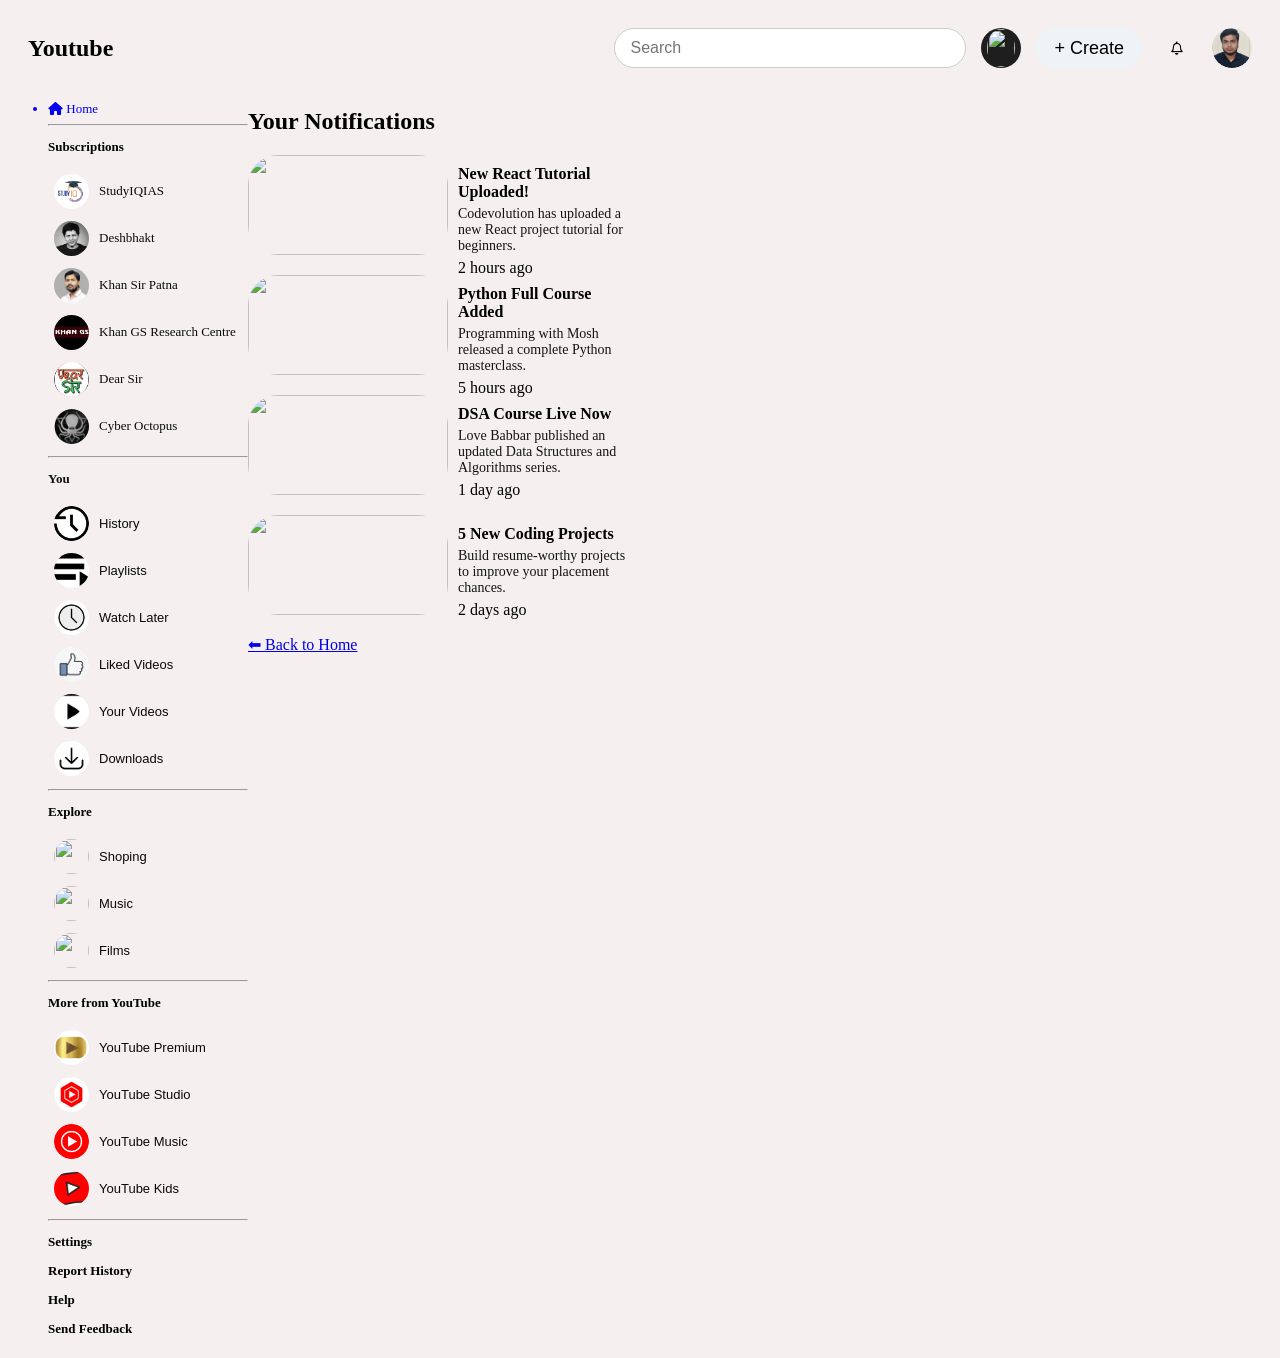
==== notification.html @ 0508a7a5 "Refactor styles and structure for YouTube page layout; add notification feature" ====
<!DOCTYPE html>
<html lang="en">
<head>
    <meta charset="UTF-8">
    <meta name="viewport" content="width=device-width, initial-scale=1.0">
    <title>YouTube</title>

    <link rel="stylesheet" href="https://cdnjs.cloudflare.com/ajax/libs/font-awesome/6.5.0/css/all.min.css">
    <link rel="stylesheet" href="youtube.css">
    <link rel="stylesheet" href="notification.css">
</head>

<body class="youtube-body">

<!-- TOP BAR -->
<div class="top-bar">
    <h2>Youtube</h2>

    <div class="text-box">
        <input id="textbox" type="text" placeholder="Search">
        <button id="mic-button">
            <img src="https://media.istockphoto.com/id/1478928396/video/microphone-icon.jpg?s=640x640&k=20&c=WTIdYRZZ4aHIvYzcde_yH_m28QQvtADXV55L6L_1zMs=">
        </button>

        <button id="create">+ Create</button>

        <button class="notification-btn">
            <i class="fa-regular fa-bell"></i>
            <span class="badge"></span>
        </button>

        <button id="profile">
            <img src="profile.jpeg">
        </button>
    </div>
</div>

<!-- MAIN LAYOUT -->
<div class="main-layout">

    <!-- LEFT SIDEBAR -->
    <div class="content-left">
        <ul>
            <a href="index.html" class="subscription-link" style="text-decoration: none;">
            <li><i class="fa-solid fa-house"></i> Home</li>
            </a>
            <hr>
            
            <div class="subscriptions">
                <h3>Subscriptions</h3>

                <a href="https://www.youtube.com/@StudyIQEducationLtd" class="subscription-link" style="text-decoration: none;">
                    <div class="subscription">
                        <img src="rightlogo/studyiqias.png">StudyIQIAS
                    </div>
                </a>
                
                <a href="https://www.youtube.com/results?search_query=deshbhakt" class="subscription-link" style="text-decoration: none;">
                    <div class="subscription">
                        <img src="rightlogo/deshbhakt.jpg">Deshbhakt
                    </div>
                </a>
                <a href="https://www.youtube.com/@KhanSirPatnaKhanGs" class="subscription-link" style="text-decoration: none;">
                    <div class="subscription">
                        <img src="rightlogo/khansir.jpg">Khan Sir Patna
                    </div>
                </a>
                <a href="https://www.youtube.com/@khangsresearchcentre1685" class="subscription-link" style="text-decoration: none;">
                    <div class="subscription">
                        <img src="rightlogo/khangs.jpg">Khan GS Research Centre
                    </div>
                </a>
                <a href="https://www.youtube.com/@DearSir" class="subscription-link" style="text-decoration: none;">
                    <div class="subscription">
                        <img src="rightlogo/dearsir.png">Dear Sir
                    </div>
                </a>
                <a href="https://www.youtube.com/@cyberoctopus9635" class="subscription-link" style="text-decoration: none;">
                    <div class="subscription">
                        <img src="rightlogo/cyberoctupus.jpg">Cyber Octopus
                    </div>
                </a>
            </div>

            <hr>

            <div class="you">
                <h3 class="righthead">You</h3>
                <button class="subscription" href="https://www.youtube.com/feed/history"><img src="rightlogo/history.png">History</button>
                <button class="subscription"><img src="rightlogo/playlist.png">Playlists</button>
                <button class="subscription"><img src="rightlogo/watchlater.png">Watch Later</button>
                <button class="subscription"><img src="rightlogo/Liked.png">Liked Videos</button>
                <button class="subscription"><img src="rightlogo/yourvideos.png">Your Videos</button>
                <button class="subscription"><img src="rightlogo/download1.png">Downloads</button>
            </div>

            <hr>

            <div class="explore">
                <h3>Explore</h3>
                <button class="subscription"><img src="rightlogo/shopping.png">Shoping</button>
                <button class="subscription"><img src="rightlogo/music.png">Music</button>
                <button class="subscription"><img src="rightlogo/films.png">Films</button>
            </div>

            <hr>

            <div class="more-from-youtube">
                <h3>More from YouTube</h3>
                <button class="subscription"><img src="rightlogo/youtube.jpg">YouTube Premium</button>
                <button class="subscription"><img src="rightlogo/youtubestudio.png">YouTube Studio</button>
                <button class="subscription"><img src="rightlogo/youtubemusic.png">YouTube Music</button>
                <button class="subscription"><img src="rightlogo/youtubekids.png">YouTube Kids</button>
            </div>

            <hr>

            <h3>Settings</h3>
            <h3>Report History</h3>
            <h3>Help</h3>
            <h3>Send Feedback</h3>
        </ul>
    </div>


    <!-- RIGHT notification AREA -->



<div class="notification-container">

    <h2 class="notification-title">Your Notifications</h2>

    <!-- Notification 1 -->
    <div class="notification-card">
        <img src="https://img.youtube.com/vi/JB9kq_3cRuM/hqdefault.jpg" class="notification-img">

        <div class="notification-content">
            <strong>New React Tutorial Uploaded!</strong>
            <p>Codevolution has uploaded a new React project tutorial for beginners.</p>
            <div class="notification-time">2 hours ago</div>
        </div>
    </div>

    <!-- Notification 2 -->
    <div class="notification-card">
        <img src="https://img.youtube.com/vi/pNtkOZuWetg/hqdefault.jpg" class="notification-img">

        <div class="notification-content">
            <strong>Python Full Course Added</strong>
            <p>Programming with Mosh released a complete Python masterclass.</p>
            <div class="notification-time">5 hours ago</div>
        </div>
    </div>

    <!-- Notification 3 -->
    <div class="notification-card">
        <img src="https://img.youtube.com/vi/au-Oixsfpmk/hqdefault.jpg" class="notification-img">

        <div class="notification-content">
            <strong>DSA Course Live Now</strong>
            <p>Love Babbar published an updated Data Structures and Algorithms series.</p>
            <div class="notification-time">1 day ago</div>
        </div>
    </div>

    <!-- Notification 4 -->
    <div class="notification-card">
        <img src="https://img.youtube.com/vi/mZShTDwj33M/hqdefault.jpg" class="notification-img">

        <div class="notification-content">
            <strong>5 New Coding Projects</strong>
            <p>Build resume-worthy projects to improve your placement chances.</p>
            <div class="notification-time">2 days ago</div>
        </div>
    </div>

    <a href="index.html" class="back-btn">⬅ Back to Home</a>

</div>
---- youtube.css ----
.youtube-body{
    background-color: #f5efeff1;
}

/* MAIN HEADER BAR */
.top-bar {
    display: flex;
    align-items: center;
    justify-content: space-between;   /* CHANGED */
    padding: 0 20px;                  /* CHANGED */
    height: 80px;                     /* CHANGED */
}
.righthead{
    font-size: 90px;
    font-weight: 700;
    color: #121212;
}

/* CENTER SEARCH AREA */
.text-box {
    display: flex;
    align-items: center;
    gap: 15px;

    padding-left: 0;                 /* CHANGED (removed fake centering) */
}

/* Search box styling */
#textbox {
    width: 300px;
    padding: 10px 35px 10px 15px;
    font-size: 16px;
    border: 1px solid #ccc;
    border-radius: 65px;
    outline: none;
}

/* Optional clean focus effect */
#textbox:focus {
    border-color: #1a73e8;
}

/* MIC BUTTON */
#mic-button{
   border-radius: 50%;               /* CHANGED */
   height: 40px;                     /* CHANGED */
   width: 40px;                      /* CHANGED */
   background-color: rgb(30,30,30);  /* CHANGED */
   border: none;                     /* CHANGED */
   cursor: pointer;                 /* CHANGED */                 /* CHANGED (added padding for better click area) */
}

#mic-button img {
    width: 100%;
    height: 100%;
    object-fit: cover;
    border-radius: 50%;              /* CHANGED */
}

/* CREATE BUTTON */
#create{
    height: 40px;
    padding: 0 18px;                 /* CHANGED (removed fixed width) */
    border-radius: 20px;
    background-color: rgb(238, 243, 248);
    border: none;
    color: rgb(0, 0, 0);
    font-size: 18px;
    cursor: pointer;
}

#create:hover {
    background-color: rgb(208, 213, 213);   /* CHANGED */
}

/* NOTIFICATION */
.notification-btn{
    height: 40px;
    width: 40px;
    border-radius: 50%;              /* CHANGED */
    background: transparent;         /* CHANGED */
    border: none;                    /* CHANGED */
    cursor: pointer;                /* CHANGED */
    color: rgb(10, 9, 9);                   /* CHANGED */
}
.badge{
    color: rgb(229, 10, 10);
}
.notification-btn:hover{
    background-color: rgba(229, 233, 230, 0.922);  /* CHANGED */
}

/* PROFILE */
#profile{
    height: 40px;
    width: 40px;
    border-radius: 50%;              /* CHANGED */
    background: transparent;         /* CHANGED */
    border: none;                    /* CHANGED */
    padding: 0;                      /* CHANGED */
    overflow: hidden;               /* CHANGED */
    cursor: pointer;                /* CHANGED */
}

#profile img {
    width: 100%;
    height: 100%;
    object-fit: cover;
    border-radius: 50%;              /* CHANGED */
}
#subscription{
    border-radius: 50%;               /* CHANGED */
   height: 40px;                     /* CHANGED */
   width: 40px;                      /* CHANGED */
   background-color: rgb(30,30,30);  /* CHANGED */
   border: none;                     /* CHANGED */
   cursor: pointer; 
}
#subscription img {
    width: 100%;
    height: 100%;
    object-fit: cover;
    border-radius: 50%;  
}

.subscription {
    display: flex;            /* KEY FIX */
    align-items: center;      /* vertical centering */
    gap: 10px;
    border: none;
    background: transparent;
    color: rgb(10, 10, 10);
    font-size: 13px; /* smaller like YouTube */
    cursor: pointer;
    padding: 6px;
}

.subscription img {
    width: 35px;
    height: 35px;
    border-radius: 50%;
    object-fit: cover;
    display: block;           /* removes baseline shift */
}

.subscription:hover {
    background: rgba(78, 73, 73, 0.1);
    border-radius: 8px;
}
/* ===== MAIN SIDE BY SIDE LAYOUT (REQUIRED) ===== */

.main-layout {
    display: flex;        /* THIS forces left + right horizontally */
}

/* LEFT COLUMN */
.content-left {
    width: 240px;         /* fixed sidebar width */
    flex-shrink: 0;
}

/* Sidebar text smaller like YouTube */
.content-left ul,
.content-left h3,
.content-left li {
    font-size: 13px;
}

/* RIGHT COLUMN */
.content-right {
    flex: 1;
    padding: 20px;

    display: grid;
    grid-template-columns: repeat(auto-fill, minmax(340px, 1fr)); /* Increased min width */
    gap: 30px;                 /* space between videos */
    align-items: start;
}
.video-section-title {
    grid-column: 1 / -1;
    font-size: 22px;
    font-weight: 700;
    margin-bottom: 18px;
    margin-top: 0;
    color: #222;
    letter-spacing: -0.5px;
}
.video-card {
    position: relative;
    width: 100%;
    overflow: hidden;

}

.video-card img{
    width: 100%;
    height: auto;          /* PREVENTS CUTTING */
    display: block;
    border-radius: 16px;  /* smoother, safer curve */
}
.video-info {
    margin-top: 10px;
}
.video-title {
    font-size: 16px;
    font-weight: 500;
    color: #333;
    margin-bottom: 5px;
}
.video-channel {
    font-size: 14px;
    color: #666;
}


.content{
    margin-left:220px;
    margin-top:80px;
    padding:20px;
}

.video-grid{
    display:grid;
    grid-template-columns:repeat(auto-fill,minmax(280px,1fr));
    gap:20px;
}

.video-card{
    background:#fff;
    color:#000;
    text-decoration:none;
    border-radius: 20px;;
}
/* THUMBNAIL FIX */
.thumbnail{
    width:100%;
    aspect-ratio:16/9;   /* forces YouTube ratio */
    object-fit:cover;    /* prevents stretching */
    border-radius:10px;
}

.video-info{
    display:flex;
    margin-top:10px;
}

.p1rofile-picture {
    width: 100%;
    height: 100%;
    border-radius: 50%;
    object-fit: cover;
    margin-right: 10px;
    border: 2px solid #fff;
    box-sizing: border-box;
    background: #fff;
    display: block;
    overflow: hidden;
}
.channelprofile {    
    width: 80px;
    height: 50px;
    border: none;
    background: transparent;
    padding: 0;
    cursor: pointer;
    border-radius: 40px;
}
.channelprofile img {
    width: 50%;
    height: 80%;
    object-fit: cover;
    border-radius: 50%;
    border-radius: 40px;
}

.video-title{
    font-size:14px;
    font-weight:bold;
}

.video-meta{
    font-size:12px;
    color:#606060;
}

@media(max-width:768px){
    .sidebar{display:none;}
    .content{margin-left:0;}
    .search-box{width:60%;}
}

.video-link {
    text-decoration: none;
    color: inherit;
    display: block;
}

.video-card {
    cursor: pointer;
}
.video-card {
    transition: transform .2s ease, box-shadow .2s ease;
}

.video-card:hover {
    transform: translateX(-2px) scale(1.02);
    box-shadow: 0 6px 18px rgba(0,0,0,.25);
}
---- notification.css ----
.notification-container{
    display: flex;
    flex-direction: column;

}
.notification-card :hover{
    background-color: #afa8a8;
    
}
.notification-card{
     height: 100px;
    width:400px;
    display: flex;
    flex-direction: row;
    margin-bottom: 20px;
}
.notification-card img{
    height:100px;
    width:200px;
    object-fit: cover;
    display: flex;
    border-radius: 30px;
}
.notification-card .notification-content{
    display: flex;
    flex-direction: column;
    gap: 5px;
    padding: 10px;
    width: 100%;
}
.notification-card .notification-content p{
    margin: 0;
    font-size: 14px;
    color: #151414;
}
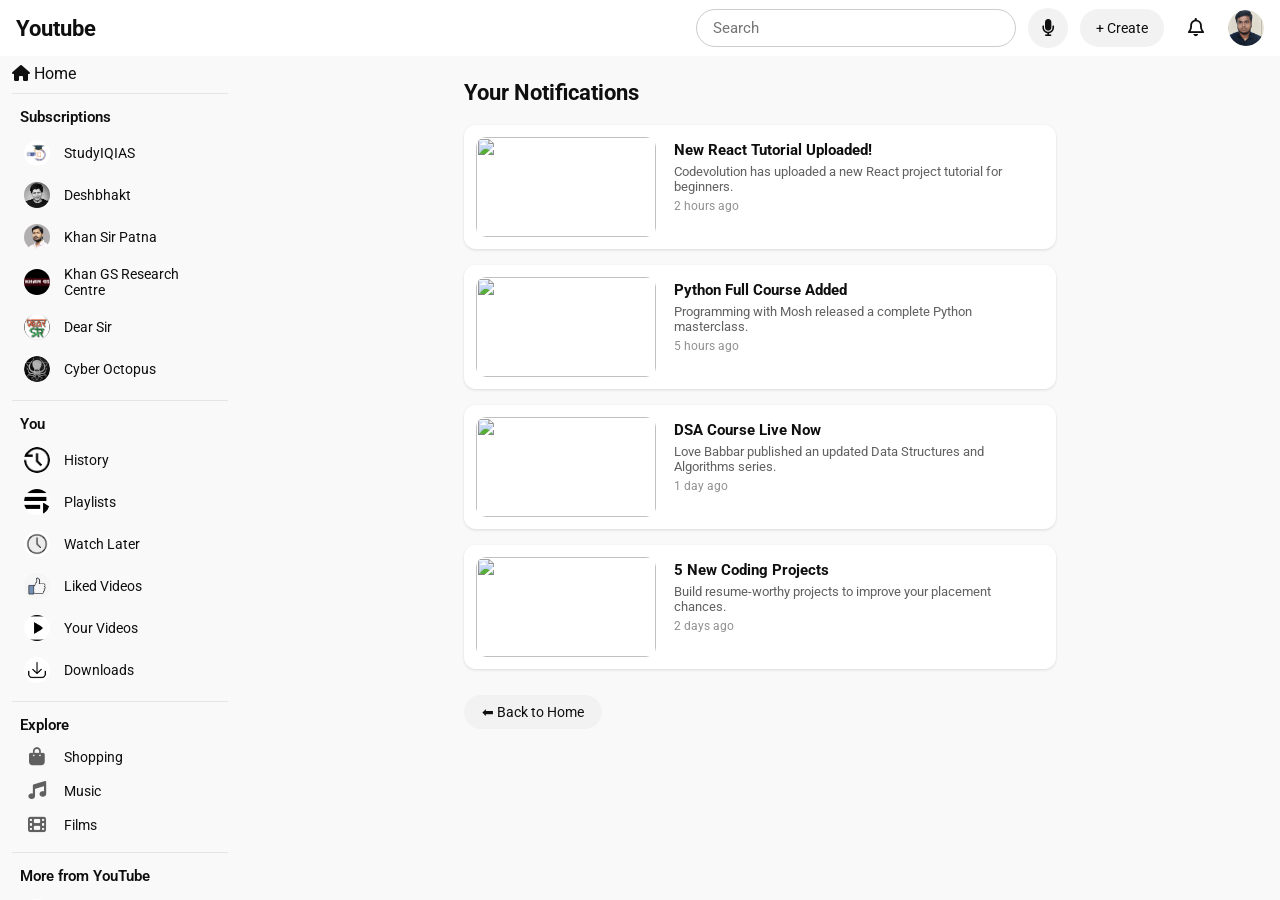
==== commit 78509560: "Improve page design and fix CSS mistakes - Add Roboto font (YouTube's real font) to both pages - Rep" ====
--- a/notification.html
+++ b/notification.html
@@ -5,6 +5,8 @@
     <meta name="viewport" content="width=device-width, initial-scale=1.0">
     <title>YouTube</title>
 
+    <link rel="preconnect" href="https://fonts.googleapis.com">
+    <link href="https://fonts.googleapis.com/css2?family=Roboto:wght@400;500;700&display=swap" rel="stylesheet">
     <link rel="stylesheet" href="https://cdnjs.cloudflare.com/ajax/libs/font-awesome/6.5.0/css/all.min.css">
     <link rel="stylesheet" href="youtube.css">
     <link rel="stylesheet" href="notification.css">
@@ -18,8 +20,8 @@
 
     <div class="text-box">
         <input id="textbox" type="text" placeholder="Search">
-        <button id="mic-button">
-            <img src="https://media.istockphoto.com/id/1478928396/video/microphone-icon.jpg?s=640x640&k=20&c=WTIdYRZZ4aHIvYzcde_yH_m28QQvtADXV55L6L_1zMs=">
+        <button id="mic-button" title="Search with your voice">
+            <i class="fa-solid fa-microphone"></i>
         </button>
 
         <button id="create">+ Create</button>
@@ -98,9 +100,9 @@
 
             <div class="explore">
                 <h3>Explore</h3>
-                <button class="subscription"><img src="rightlogo/shopping.png">Shoping</button>
-                <button class="subscription"><img src="rightlogo/music.png">Music</button>
-                <button class="subscription"><img src="rightlogo/films.png">Films</button>
+                <button class="subscription"><i class="fa-solid fa-bag-shopping"></i>Shopping</button>
+                <button class="subscription"><i class="fa-solid fa-music"></i>Music</button>
+                <button class="subscription"><i class="fa-solid fa-film"></i>Films</button>
             </div>
 
             <hr>
--- a/youtube.css
+++ b/youtube.css
@@ -1,309 +1,362 @@
-.youtube-body{
-    background-color: #f5efeff1;
-}
-
-/* MAIN HEADER BAR */
+/* =========================================================
+   YOUTUBE WEBPAGE - MAIN STYLESHEET
+   My first HTML & CSS project :)
+   The page has 3 main parts:
+     1. Top bar      (logo, search box, buttons)
+     2. Left sidebar (subscriptions, you, explore)
+     3. Right side   (grid of video cards)
+   ========================================================= */
+
+
+/* ---------- 1. GLOBAL STYLES (apply to the whole page) ---------- */
+
+/* Remove default browser padding so things line up nicely */
+* {
+    box-sizing: border-box;
+}
+
+body.youtube-body {
+    font-family: Roboto, Arial, sans-serif;   /* YouTube's real font */
+    background-color: #f9f9f9;                /* light grey page background */
+    color: #0f0f0f;                           /* almost-black text */
+    margin: 0;
+}
+
+
+/* ---------- 2. TOP BAR (header) ---------- */
+
 .top-bar {
-    display: flex;
-    align-items: center;
-    justify-content: space-between;   /* CHANGED */
-    padding: 0 20px;                  /* CHANGED */
-    height: 80px;                     /* CHANGED */
-}
-.righthead{
-    font-size: 90px;
+    display: flex;                     /* puts items in one row */
+    align-items: center;               /* center them vertically */
+    justify-content: space-between;    /* logo left, search right */
+    height: 56px;
+    padding: 0 16px;
+    background-color: #ffffff;
+    position: sticky;                  /* header stays visible when scrolling */
+    top: 0;
+    z-index: 10;                       /* keeps header above the videos */
+}
+
+.top-bar h2 {
+    margin: 0;
+    font-size: 22px;
     font-weight: 700;
-    color: #121212;
-}
-
-/* CENTER SEARCH AREA */
+}
+
+/* Search area: text input + mic + create + bell + profile */
 .text-box {
     display: flex;
     align-items: center;
-    gap: 15px;
-
-    padding-left: 0;                 /* CHANGED (removed fake centering) */
-}
-
-/* Search box styling */
+    gap: 12px;                         /* space between the buttons */
+}
+
+/* The search input (rounded pill like YouTube) */
 #textbox {
-    width: 300px;
-    padding: 10px 35px 10px 15px;
-    font-size: 16px;
-    border: 1px solid #ccc;
-    border-radius: 65px;
+    width: 320px;
+    padding: 9px 16px;
+    font-size: 15px;
+    font-family: inherit;
+    border: 1px solid #cccccc;
+    border-radius: 24px;
     outline: none;
 }
 
-/* Optional clean focus effect */
+/* Blue border when the user clicks inside the search box */
 #textbox:focus {
-    border-color: #1a73e8;
-}
-
-/* MIC BUTTON */
-#mic-button{
-   border-radius: 50%;               /* CHANGED */
-   height: 40px;                     /* CHANGED */
-   width: 40px;                      /* CHANGED */
-   background-color: rgb(30,30,30);  /* CHANGED */
-   border: none;                     /* CHANGED */
-   cursor: pointer;                 /* CHANGED */                 /* CHANGED (added padding for better click area) */
-}
-
-#mic-button img {
-    width: 100%;
-    height: 100%;
-    object-fit: cover;
-    border-radius: 50%;              /* CHANGED */
-}
-
-/* CREATE BUTTON */
-#create{
-    height: 40px;
-    padding: 0 18px;                 /* CHANGED (removed fixed width) */
-    border-radius: 20px;
-    background-color: rgb(238, 243, 248);
-    border: none;
-    color: rgb(0, 0, 0);
-    font-size: 18px;
-    cursor: pointer;
-}
-
-#create:hover {
-    background-color: rgb(208, 213, 213);   /* CHANGED */
-}
-
-/* NOTIFICATION */
-.notification-btn{
+    border-color: #065fd4;
+}
+
+/* Round mic button next to the search box */
+#mic-button {
     height: 40px;
     width: 40px;
-    border-radius: 50%;              /* CHANGED */
-    background: transparent;         /* CHANGED */
-    border: none;                    /* CHANGED */
-    cursor: pointer;                /* CHANGED */
-    color: rgb(10, 9, 9);                   /* CHANGED */
-}
-.badge{
-    color: rgb(229, 10, 10);
-}
-.notification-btn:hover{
-    background-color: rgba(229, 233, 230, 0.922);  /* CHANGED */
-}
-
-/* PROFILE */
-#profile{
+    border-radius: 50%;                /* makes it a circle */
+    border: none;
+    background-color: #f2f2f2;
+    cursor: pointer;
+}
+
+#mic-button i {
+    font-size: 17px;
+    color: #0f0f0f;
+}
+
+#mic-button:hover {
+    background-color: #e5e5e5;
+}
+
+/* "+ Create" button */
+#create {
+    height: 38px;
+    padding: 0 16px;
+    border: none;
+    border-radius: 19px;
+    background-color: #f2f2f2;
+    color: #0f0f0f;
+    font-size: 14px;
+    font-family: inherit;
+    cursor: pointer;
+}
+
+#create:hover {
+    background-color: #e5e5e5;
+}
+
+/* Notification bell button */
+.notification-btn {
+    position: relative;                /* needed so the badge can sit on top of it */
     height: 40px;
     width: 40px;
-    border-radius: 50%;              /* CHANGED */
-    background: transparent;         /* CHANGED */
-    border: none;                    /* CHANGED */
-    padding: 0;                      /* CHANGED */
-    overflow: hidden;               /* CHANGED */
-    cursor: pointer;                /* CHANGED */
+    border: none;
+    border-radius: 50%;
+    background: transparent;
+    font-size: 18px;
+    color: #0f0f0f;
+    cursor: pointer;
+}
+
+/* The small red number on the bell (unique feature!) */
+.badge {
+    position: absolute;
+    top: -3px;
+    right: -5px;
+    background-color: #cc0000;         /* YouTube red */
+    color: #ffffff;
+    font-size: 10px;
+    font-weight: 700;
+    padding: 2px 5px;
+    border-radius: 10px;
+    border: 2px solid #ffffff;
+}
+
+.notification-btn:hover {
+    background-color: #e5e5e5;
+}
+
+/* Round profile picture button */
+#profile {
+    height: 36px;
+    width: 36px;
+    padding: 0;
+    border: none;
+    border-radius: 50%;
+    background: transparent;
+    overflow: hidden;
+    cursor: pointer;
 }
 
 #profile img {
     width: 100%;
     height: 100%;
+    object-fit: cover;                 /* stops the photo from stretching */
+    border-radius: 50%;
+}
+
+
+/* ---------- 3. MAIN LAYOUT (sidebar left + videos right) ---------- */
+
+/* Flexbox puts the two columns side by side */
+.main-layout {
+    display: flex;
+    align-items: flex-start;
+}
+
+/* LEFT COLUMN (sidebar) */
+.content-left {
+    width: 240px;
+    flex-shrink: 0;                    /* sidebar never gets squeezed */
+    padding: 8px 12px;
+    position: sticky;
+    top: 56px;
+    max-height: calc(100vh - 56px);
+    overflow-y: auto;
+}
+
+/* Remove the bullet points and default spacing of <ul> */
+.content-left ul {
+    list-style: none;
+    margin: 0;
+    padding: 0;
+}
+
+/* Section headings like "Subscriptions", "You", "Explore" */
+.content-left h3 {
+    font-size: 15px;
+    font-weight: 600;
+    color: #0f0f0f;
+    margin: 14px 8px 6px;
+}
+
+/* Fix the old 90px "righthead" mistake - keep it normal size */
+.righthead {
+    font-size: 15px;
+    font-weight: 600;
+}
+
+/* Thin grey separator lines */
+.content-left hr {
+    border: none;
+    border-top: 1px solid #e5e5e5;
+    margin: 10px 0;
+}
+
+/* One row inside the sidebar (icon + name) */
+.subscription {
+    display: flex;                     /* icon and text side by side */
+    align-items: center;
+    gap: 14px;
+    width: 100%;
+    padding: 8px 12px;
+    border: none;
+    border-radius: 10px;
+    background: transparent;
+    color: #0f0f0f;
+    font-family: inherit;
+    font-size: 14px;
+    text-align: left;                  /* buttons show text on the left */
+    cursor: pointer;
+}
+
+.subscription:hover {
+    background-color: #e5e5e5;         /* light grey hover effect */
+}
+
+/* Channel pictures in the sidebar */
+.subscription img {
+    width: 26px;
+    height: 26px;
+    border-radius: 50%;
     object-fit: cover;
-    border-radius: 50%;              /* CHANGED */
-}
-#subscription{
-    border-radius: 50%;               /* CHANGED */
-   height: 40px;                     /* CHANGED */
-   width: 40px;                      /* CHANGED */
-   background-color: rgb(30,30,30);  /* CHANGED */
-   border: none;                     /* CHANGED */
-   cursor: pointer; 
-}
-#subscription img {
-    width: 100%;
-    height: 100%;
-    object-fit: cover;
-    border-radius: 50%;  
-}
-
-.subscription {
-    display: flex;            /* KEY FIX */
-    align-items: center;      /* vertical centering */
-    gap: 10px;
-    border: none;
-    background: transparent;
-    color: rgb(10, 10, 10);
-    font-size: 13px; /* smaller like YouTube */
-    cursor: pointer;
-    padding: 6px;
-}
-
-.subscription img {
-    width: 35px;
-    height: 35px;
-    border-radius: 50%;
-    object-fit: cover;
-    display: block;           /* removes baseline shift */
-}
-
-.subscription:hover {
-    background: rgba(78, 73, 73, 0.1);
-    border-radius: 8px;
-}
-/* ===== MAIN SIDE BY SIDE LAYOUT (REQUIRED) ===== */
-
-.main-layout {
-    display: flex;        /* THIS forces left + right horizontally */
-}
-
-/* LEFT COLUMN */
-.content-left {
-    width: 240px;         /* fixed sidebar width */
-    flex-shrink: 0;
-}
-
-/* Sidebar text smaller like YouTube */
-.content-left ul,
-.content-left h3,
-.content-left li {
-    font-size: 13px;
-}
-
-/* RIGHT COLUMN */
+}
+
+/* Font Awesome icons (used where images were missing) */
+.subscription i {
+    width: 26px;
+    font-size: 18px;
+    text-align: center;
+    color: #606060;
+}
+
+/* Links in the sidebar should not look like blue underlined links */
+.subscription-link {
+    text-decoration: none;
+    color: inherit;
+    display: block;
+}
+
+
+/* ---------- 4. VIDEO GRID (right side) ---------- */
+
 .content-right {
-    flex: 1;
-    padding: 20px;
-
+    flex: 1;                           /* takes the remaining width */
+    padding: 24px;
+
+    /* CSS Grid makes the videos wrap into rows automatically */
     display: grid;
-    grid-template-columns: repeat(auto-fill, minmax(340px, 1fr)); /* Increased min width */
-    gap: 30px;                 /* space between videos */
-    align-items: start;
-}
+    grid-template-columns: repeat(auto-fill, minmax(300px, 1fr));
+    gap: 28px 16px;
+    align-content: start;
+}
+
+/* Big "Recommended" heading above the grid */
 .video-section-title {
-    grid-column: 1 / -1;
+    grid-column: 1 / -1;               /* heading takes the full row width */
     font-size: 22px;
     font-weight: 700;
-    margin-bottom: 18px;
-    margin-top: 0;
-    color: #222;
-    letter-spacing: -0.5px;
-}
-.video-card {
-    position: relative;
-    width: 100%;
-    overflow: hidden;
-
-}
-
-.video-card img{
-    width: 100%;
-    height: auto;          /* PREVENTS CUTTING */
-    display: block;
-    border-radius: 16px;  /* smoother, safer curve */
-}
-.video-info {
-    margin-top: 10px;
-}
-.video-title {
-    font-size: 16px;
-    font-weight: 500;
-    color: #333;
-    margin-bottom: 5px;
-}
-.video-channel {
-    font-size: 14px;
-    color: #666;
-}
-
-
-.content{
-    margin-left:220px;
-    margin-top:80px;
-    padding:20px;
-}
-
-.video-grid{
-    display:grid;
-    grid-template-columns:repeat(auto-fill,minmax(280px,1fr));
-    gap:20px;
-}
-
-.video-card{
-    background:#fff;
-    color:#000;
-    text-decoration:none;
-    border-radius: 20px;;
-}
-/* THUMBNAIL FIX */
-.thumbnail{
-    width:100%;
-    aspect-ratio:16/9;   /* forces YouTube ratio */
-    object-fit:cover;    /* prevents stretching */
-    border-radius:10px;
-}
-
-.video-info{
-    display:flex;
-    margin-top:10px;
-}
-
-.p1rofile-picture {
-    width: 100%;
-    height: 100%;
-    border-radius: 50%;
-    object-fit: cover;
-    margin-right: 10px;
-    border: 2px solid #fff;
-    box-sizing: border-box;
-    background: #fff;
-    display: block;
-    overflow: hidden;
-}
-.channelprofile {    
-    width: 80px;
-    height: 50px;
-    border: none;
-    background: transparent;
-    padding: 0;
-    cursor: pointer;
-    border-radius: 40px;
-}
-.channelprofile img {
-    width: 50%;
-    height: 80%;
-    object-fit: cover;
-    border-radius: 50%;
-    border-radius: 40px;
-}
-
-.video-title{
-    font-size:14px;
-    font-weight:bold;
-}
-
-.video-meta{
-    font-size:12px;
-    color:#606060;
-}
-
-@media(max-width:768px){
-    .sidebar{display:none;}
-    .content{margin-left:0;}
-    .search-box{width:60%;}
-}
-
+    margin: 0 0 4px;
+    color: #0f0f0f;
+}
+
+/* Each video is wrapped in a link - remove its blue underline */
 .video-link {
     text-decoration: none;
     color: inherit;
+}
+
+.video-card {
+    cursor: pointer;
+    border-radius: 12px;
+    transition: transform 0.2s ease, box-shadow 0.2s ease;
+}
+
+/* Grows slightly and gets a shadow when you hover a video */
+.video-card:hover {
+    transform: scale(1.02);
+    box-shadow: 0 6px 18px rgba(0, 0, 0, 0.15);
+}
+
+/* The video thumbnail image */
+.video-card > img {
+    width: 100%;
+    aspect-ratio: 16 / 9;              /* keeps YouTube's wide shape */
+    object-fit: cover;                 /* fills the box without stretching */
+    border-radius: 12px;
     display: block;
 }
 
-.video-card {
-    cursor: pointer;
-}
-.video-card {
-    transition: transform .2s ease, box-shadow .2s ease;
-}
-
-.video-card:hover {
-    transform: translateX(-2px) scale(1.02);
-    box-shadow: 0 6px 18px rgba(0,0,0,.25);
-}
-
+/* Row below the thumbnail: channel picture + title + info */
+.video-info {
+    display: flex;
+    gap: 12px;
+    margin-top: 10px;
+}
+
+/* Small round channel picture */
+.channelprofile {
+    width: 36px;
+    height: 36px;
+    flex-shrink: 0;
+}
+
+.channelprofile img {
+    width: 100%;
+    height: 100%;
+    border-radius: 50%;
+    object-fit: cover;
+}
+
+/* Title and view-count text next to the picture */
+.r2 {
+    flex: 1;
+    min-width: 0;                      /* lets long titles shrink correctly */
+}
+
+.video-title {
+    font-size: 15px;
+    font-weight: 600;
+    color: #0f0f0f;
+    margin: 0 0 4px;
+}
+
+.video-meta {
+    font-size: 13px;
+    color: #606060;
+    margin: 0;
+}
+
+
+/* ---------- 5. MOBILE / SMALL SCREENS ---------- */
+
+/* On screens narrower than 768px (phones), simplify the layout */
+@media (max-width: 768px) {
+    .content-left {
+        display: none;                 /* hide the sidebar */
+    }
+
+    #textbox {
+        width: 180px;                  /* shorter search box */
+    }
+
+    .content-right {
+        grid-template-columns: 1fr;    /* videos stack in one column */
+        padding: 16px;
+    }
+}
+
+
+/* ---------- 6. SMALL EXTRAS ---------- */
+
+/* Hide the red badge when there is no number inside it */
+.badge:empty {
+    display: none;
+}
--- a/notification.css
+++ b/notification.css
@@ -1,35 +1,98 @@
-.notification-container{
-    display: flex;
-    flex-direction: column;
+/* =========================================================
+   NOTIFICATION PAGE STYLES
+   Used by notification.html
+   ========================================================= */
 
+
+/* ---------- CONTAINER (wraps all notifications) ---------- */
+
+.notification-container {
+    max-width: 640px;                  /* keeps cards a readable width */
+    margin: 0 auto;                    /* centers the container */
+    padding: 24px;
 }
-.notification-card :hover{
-    background-color: #afa8a8;
-    
+
+/* "Your Notifications" heading */
+.notification-title {
+    font-size: 22px;
+    font-weight: 700;
+    margin: 0 0 20px;
+    color: #0f0f0f;
 }
-.notification-card{
-     height: 100px;
-    width:400px;
+
+
+/* ---------- NOTIFICATION CARD ---------- */
+
+/* One notification = picture on the left, text on the right */
+.notification-card {
     display: flex;
     flex-direction: row;
-    margin-bottom: 20px;
+    gap: 12px;
+    background-color: #ffffff;
+    border-radius: 12px;
+    padding: 12px;
+    margin-bottom: 16px;
+    box-shadow: 0 1px 3px rgba(0, 0, 0, 0.12);   /* soft shadow */
+    transition: background-color 0.2s ease, transform 0.2s ease;
 }
-.notification-card img{
-    height:100px;
-    width:200px;
-    object-fit: cover;
-    display: flex;
-    border-radius: 30px;
+
+/* Gently lifts up when you hover it */
+.notification-card:hover {
+    background-color: #f0f0f0;
+    transform: translateY(-2px);
+    cursor: pointer;
 }
-.notification-card .notification-content{
+
+/* Thumbnail picture on the left of the card */
+.notification-img {
+    width: 180px;
+    height: 100px;
+    object-fit: cover;                 /* fills the box without stretching */
+    border-radius: 10px;
+    flex-shrink: 0;
+}
+
+/* Text on the right of the card */
+.notification-content {
     display: flex;
     flex-direction: column;
     gap: 5px;
-    padding: 10px;
-    width: 100%;
+    padding: 4px 6px;
 }
-.notification-card .notification-content p{
+
+.notification-content strong {
+    font-size: 15px;
+    color: #0f0f0f;
+}
+
+.notification-content p {
     margin: 0;
+    font-size: 13px;
+    color: #606060;
+}
+
+/* "2 hours ago" style text */
+.notification-time {
+    font-size: 12px;
+    color: #909090;
+}
+
+
+/* ---------- BACK BUTTON ---------- */
+
+.back-btn {
+    display: inline-block;
+    margin-top: 10px;
+    padding: 9px 18px;
+    background-color: #f2f2f2;
+    color: #0f0f0f;
     font-size: 14px;
-    color: #151414;
-}+    font-family: Roboto, Arial, sans-serif;
+    border-radius: 19px;
+    text-decoration: none;
+    transition: background-color 0.2s ease;
+}
+
+.back-btn:hover {
+    background-color: #e5e5e5;
+}
